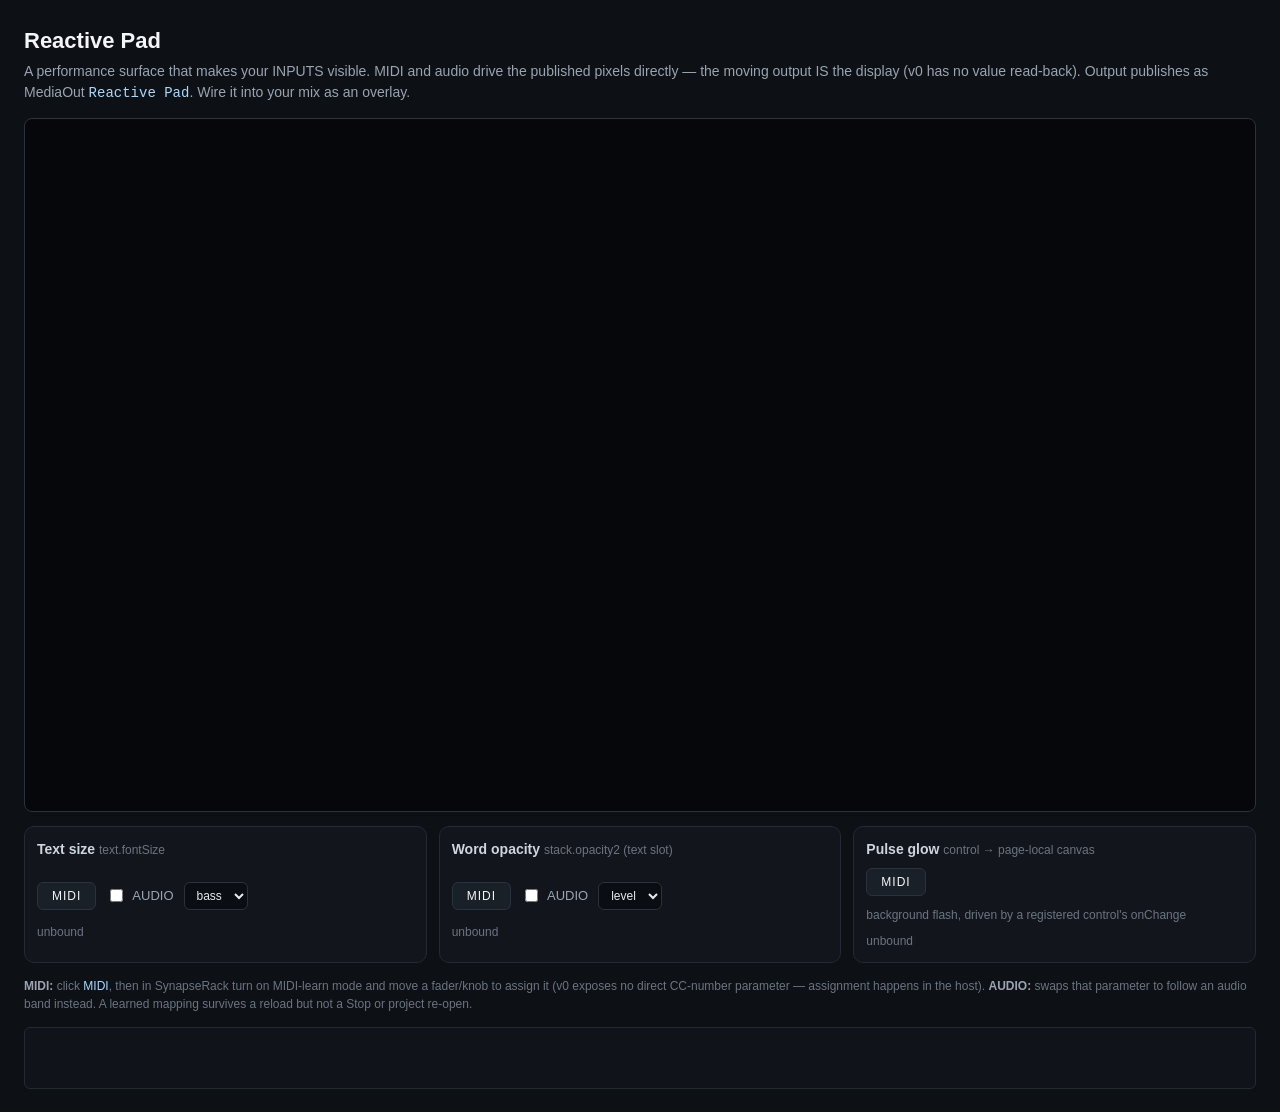
==== samples/reactive-pad/index.html @ b33cf35e "Add three I/O samples: Spout/NDI Bridge, Reactive Pad, OSC/MIDI Sender - spout-ndi-bridge: external " ====
<!doctype html>
<html>
<head>
  <meta charset="utf-8">
  <meta name="viewport" content="width=device-width, initial-scale=1">
  <title>Reactive Pad</title>
  <link rel="stylesheet" href="./style.css">
</head>
<body>
  <main>
    <header>
      <h1>Reactive Pad</h1>
      <p>A performance surface that makes your INPUTS visible. MIDI and audio drive the published pixels
      directly — the moving output IS the display (v0 has no value read-back). Output publishes as
      MediaOut <code>Reactive Pad</code>. Wire it into your mix as an overlay.</p>
    </header>

    <!-- Live preview of the published stack (text "REACTIVE" over an animated background). -->
    <section class="preview-wrap">
      <div id="preview"></div>
    </section>

    <!-- Per-parameter binding rows. Each row: a MIDI button (bindings.midi, appears in the host's
         MIDI-learn mode) and an AUDIO toggle that swaps the binding to bindings.follow. The two
         are mutually exclusive per target — one host-side binding drives the parameter at a time. -->
    <section class="params">
      <div class="param" id="pFont">
        <div class="p-label">Text size <span class="p-sub">text.fontSize</span></div>
        <div class="p-row">
          <button class="midi" type="button">MIDI</button>
          <label class="audio-toggle"><input class="audio" type="checkbox"> AUDIO</label>
          <select class="band">
            <option value="audio.level">level</option>
            <option value="audio.bass" selected>bass</option>
            <option value="audio.mid">mid</option>
            <option value="audio.high">high</option>
          </select>
        </div>
        <div class="p-state">unbound</div>
      </div>

      <div class="param" id="pOpacity">
        <div class="p-label">Word opacity <span class="p-sub">stack.opacity2 (text slot)</span></div>
        <div class="p-row">
          <button class="midi" type="button">MIDI</button>
          <label class="audio-toggle"><input class="audio" type="checkbox"> AUDIO</label>
          <select class="band">
            <option value="audio.level" selected>level</option>
            <option value="audio.bass">bass</option>
            <option value="audio.mid">mid</option>
            <option value="audio.high">high</option>
          </select>
        </div>
        <div class="p-state">unbound</div>
      </div>

      <div class="param" id="pPulse">
        <div class="p-label">Pulse glow <span class="p-sub">control &rarr; page-local canvas</span></div>
        <div class="p-row">
          <button class="midi" type="button">MIDI</button>
          <span class="p-note">background flash, driven by a registered control's onChange</span>
        </div>
        <div class="p-state">unbound</div>
      </div>
    </section>

    <p class="hint">
      <strong>MIDI:</strong> click <em>MIDI</em>, then in SynapseRack turn on MIDI-learn mode and move a
      fader/knob to assign it (v0 exposes no direct CC-number parameter — assignment happens in the host).
      <strong>AUDIO:</strong> swaps that parameter to follow an audio band instead. A learned mapping
      survives a reload but not a Stop or project re-open.
    </p>

    <pre id="log"></pre>
  </main>

  <script src="./synapse-sdk.js"></script>
  <script src="./main.js"></script>
</body>
</html>
---- samples/reactive-pad/style.css ----
html,
body {
  margin: 0;
  width: 100%;
  height: 100%;
  background: #0d1014;
  color: #f4f5f7;
  font: 14px/1.5 -apple-system, BlinkMacSystemFont, 'Segoe UI', sans-serif;
}

main {
  box-sizing: border-box;
  display: grid;
  gap: 14px;
  align-content: start;
  min-height: 100%;
  padding: 24px;
}

header { display: grid; gap: 4px; }
h1 { margin: 0; font-size: 22px; font-weight: 700; }
header p { margin: 0; color: #9aa4b2; }
code { color: #a8d8ff; }

.preview-wrap { display: grid; }
#preview {
  aspect-ratio: 16 / 9;
  border-radius: 8px;
  background: #05070a;
  border: 1px solid #2b323d;
  overflow: hidden;
}

.params {
  display: grid;
  grid-template-columns: repeat(auto-fit, minmax(240px, 1fr));
  gap: 12px;
}

.param {
  display: grid;
  gap: 8px;
  background: #12161c;
  border: 1px solid #232a34;
  border-radius: 10px;
  padding: 12px;
}

.p-label { color: #cdd5e0; font-weight: 600; }
.p-sub { color: #6b7482; font-weight: 400; font-size: 12px; }
.p-note { color: #6b7482; font-size: 12px; }

.p-row { display: flex; align-items: center; gap: 10px; flex-wrap: wrap; }

.audio-toggle { display: flex; align-items: center; gap: 6px; color: #9aa4b2; font-size: 13px; }

.p-state {
  color: #6b7482;
  font-size: 12px;
  font-variant-numeric: tabular-nums;
}

button {
  background: #1a2028;
  color: #f4f5f7;
  border: 1px solid #2b323d;
  border-radius: 6px;
  padding: 6px 14px;
  cursor: pointer;
  letter-spacing: 1px;
  font-size: 12px;
}
button:hover { border-color: #4a90d9; }
button.active { background: #2b5f8f; border-color: #4a90d9; }

select {
  background: #0a0d11;
  color: #e7eaf0;
  border: 1px solid #2b323d;
  border-radius: 6px;
  padding: 5px 8px;
  font-size: 12px;
}
select:disabled { opacity: 0.45; }

.hint { margin: 0; color: #6b7482; font-size: 12px; }
.hint strong { color: #9aa4b2; }
.hint em { color: #a8d8ff; font-style: normal; }

pre#log {
  min-height: 40px;
  margin: 0;
  border: 1px solid #232a34;
  border-radius: 6px;
  padding: 10px;
  overflow: auto;
  background: #10141a;
  color: #9aa4b2;
  font-size: 12px;
  white-space: pre-wrap;
}
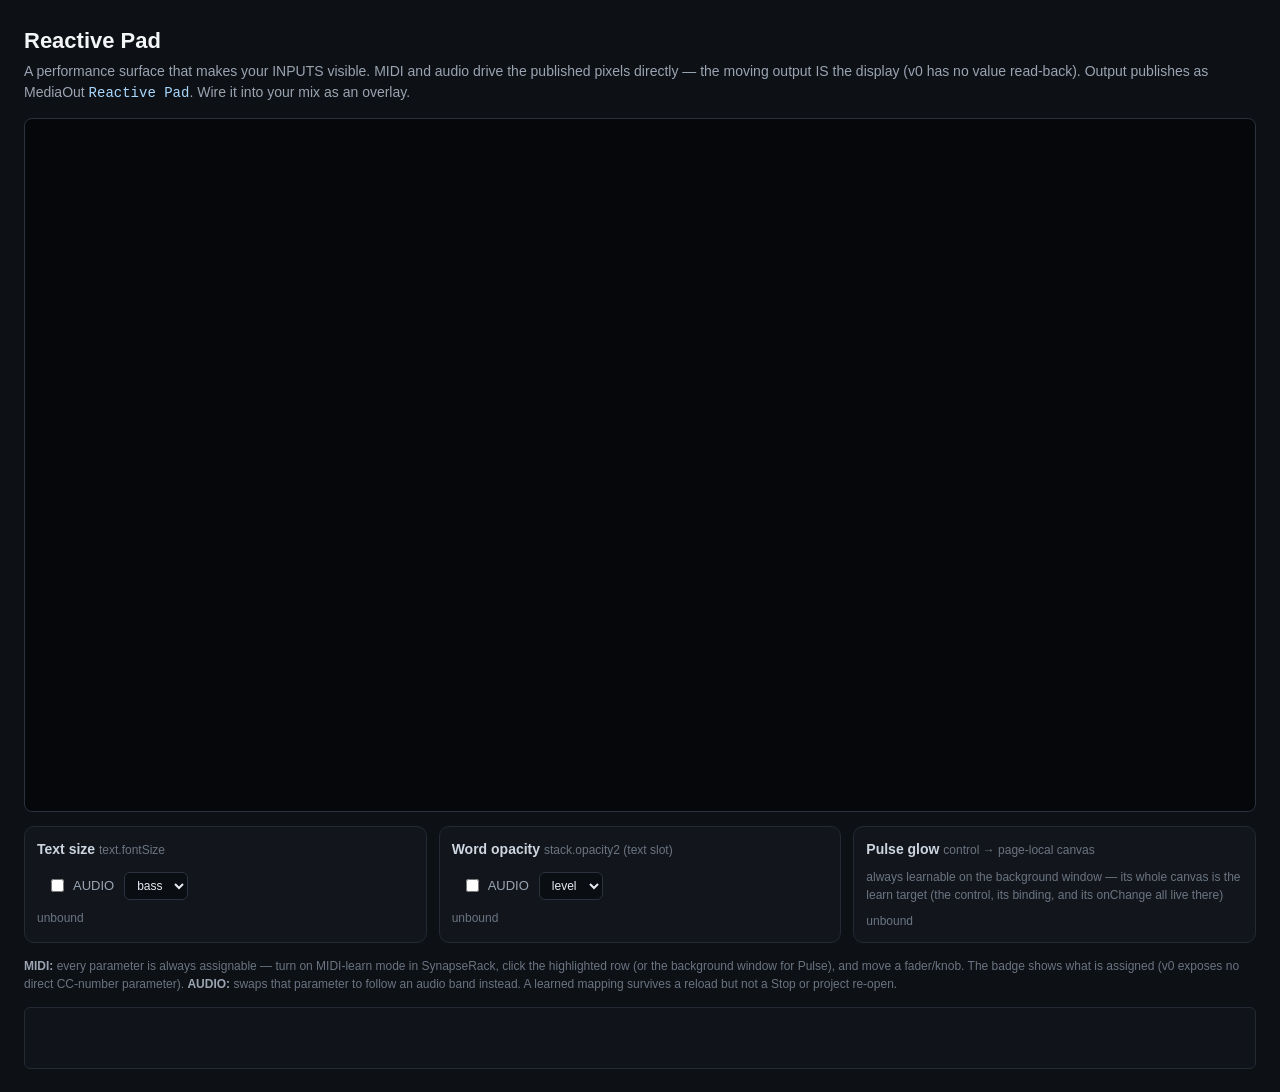
==== commit b1803f96: "feat: MIDI learn natural model - anchors, badges, midi-gallery, MCP docs - docs/SYNAPSE_API.md + syn" ====
--- a/samples/reactive-pad/index.html
+++ b/samples/reactive-pad/index.html
@@ -20,14 +20,15 @@
       <div id="preview"></div>
     </section>
 
-    <!-- Per-parameter binding rows. Each row: a MIDI button (bindings.midi, appears in the host's
-         MIDI-learn mode) and an AUDIO toggle that swaps the binding to bindings.follow. The two
-         are mutually exclusive per target — one host-side binding drives the parameter at a time. -->
+    <!-- Per-parameter binding rows. Every parameter is ALWAYS MIDI-learnable (the natural model —
+         no arm button): the SDK badge shows MIDI / the learned signal, and in SR's learn mode the
+         whole row lights up as the click target. The AUDIO toggle swaps the parameter to
+         bindings.follow instead — one host-side binding drives the parameter at a time. -->
     <section class="params">
       <div class="param" id="pFont">
         <div class="p-label">Text size <span class="p-sub">text.fontSize</span></div>
         <div class="p-row">
-          <button class="midi" type="button">MIDI</button>
+          <span class="midi-badge"></span>
           <label class="audio-toggle"><input class="audio" type="checkbox"> AUDIO</label>
           <select class="band">
             <option value="audio.level">level</option>
@@ -42,7 +43,7 @@
       <div class="param" id="pOpacity">
         <div class="p-label">Word opacity <span class="p-sub">stack.opacity2 (text slot)</span></div>
         <div class="p-row">
-          <button class="midi" type="button">MIDI</button>
+          <span class="midi-badge"></span>
           <label class="audio-toggle"><input class="audio" type="checkbox"> AUDIO</label>
           <select class="band">
             <option value="audio.level" selected>level</option>
@@ -57,16 +58,17 @@
       <div class="param" id="pPulse">
         <div class="p-label">Pulse glow <span class="p-sub">control &rarr; page-local canvas</span></div>
         <div class="p-row">
-          <button class="midi" type="button">MIDI</button>
-          <span class="p-note">background flash, driven by a registered control's onChange</span>
+          <span class="p-note">always learnable on the background window — its whole canvas is the
+          learn target (the control, its binding, and its onChange all live there)</span>
         </div>
         <div class="p-state">unbound</div>
       </div>
     </section>
 
     <p class="hint">
-      <strong>MIDI:</strong> click <em>MIDI</em>, then in SynapseRack turn on MIDI-learn mode and move a
-      fader/knob to assign it (v0 exposes no direct CC-number parameter — assignment happens in the host).
+      <strong>MIDI:</strong> every parameter is always assignable — turn on MIDI-learn mode in
+      SynapseRack, click the highlighted row (or the background window for Pulse), and move a
+      fader/knob. The badge shows what is assigned (v0 exposes no direct CC-number parameter).
       <strong>AUDIO:</strong> swaps that parameter to follow an audio band instead. A learned mapping
       survives a reload but not a Stop or project re-open.
     </p>
